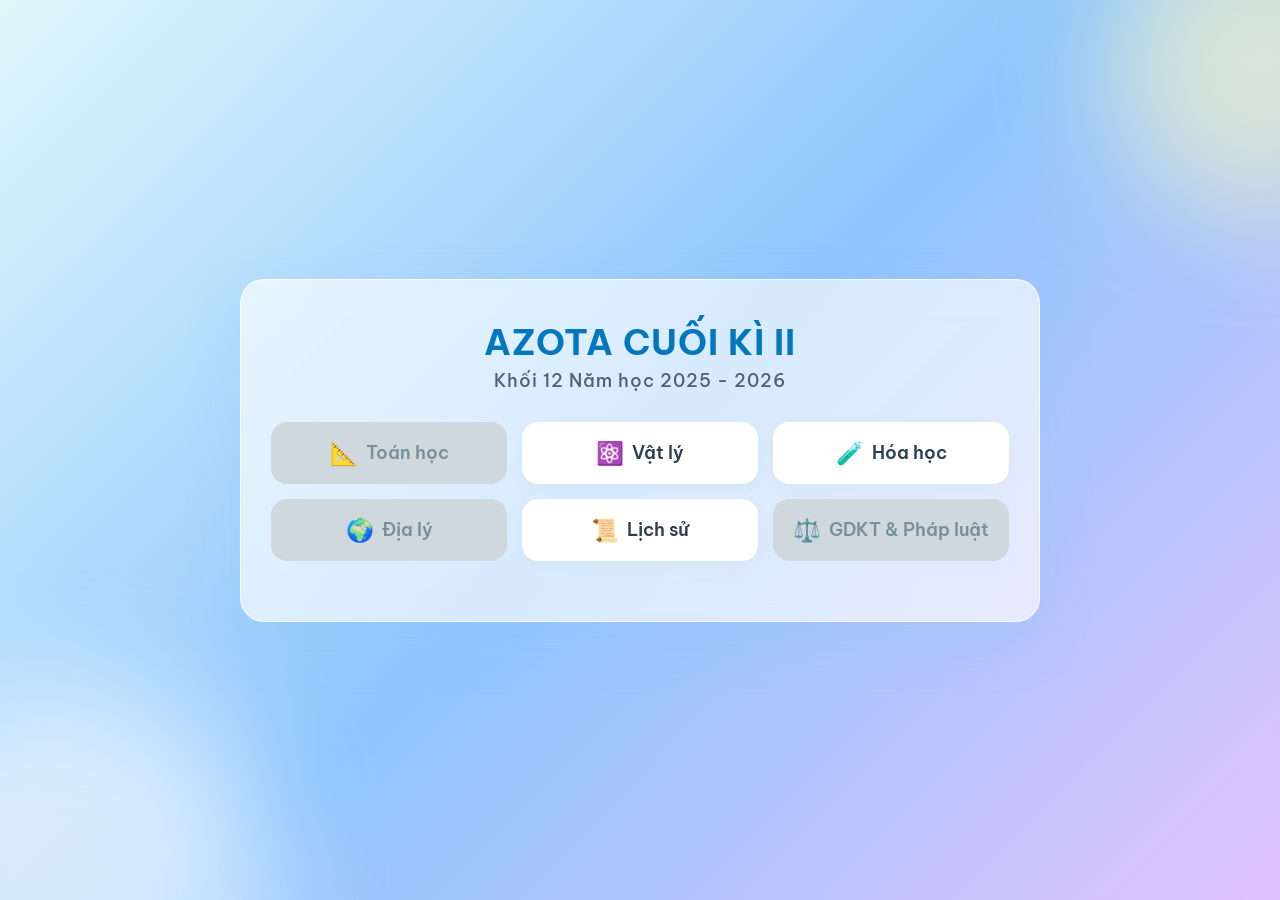
==== index.html @ 8938161a "first commit" ====
<!doctype html>
<html lang="en">
  <head>
    <meta charset="UTF-8" />
    <meta name="viewport" content="width=device-width, initial-scale=1.0" />
    <title>azota cuối kì II</title>
    <link
      href="https://fonts.googleapis.com/css2?family=Be+Vietnam+Pro:wght@400;500;600;700&display=swap"
      rel="stylesheet"
    />
    <link rel="stylesheet" href="style.css" />
  </head>
  <body>
    <div class="bg-shapes">
      <div class="shape sun"></div>
      <div class="shape cloud"></div>
    </div>

    <div class="container" id="app-container">
      <div id="view-home" class="fade-in-up">
        <div class="header-title">
          <h1>AZOTA CUỐI KÌ II <span>Khối 12 Năm học 2025 - 2026</span></h1>
        </div>
        <div class="grid-menu" id="main-menu"></div>
      </div>

      <div id="view-subject" class="hidden">
        <h2 id="subject-title">Môn Học</h2>
        <div class="grid-menu" id="sub-menu"></div>
        <button class="btn btn-back" onclick="goHome()">
          ⬅ Quay lại trang chủ
        </button>
      </div>
    </div>
    <script src="main.js"></script>
  </body>
</html>
---- style.css ----
:root {
            /* Bảng màu Thanh xuân mùa hè (Summer Youth Palette) */
            --bg-color-1: #e0c3fc; /* Tím nhạt hoàng hôn */
            --bg-color-2: #8ec5fc; /* Xanh da trời trong trẻo */
            --bg-color-3: #e0f7fa; /* Xanh ngọc nhẹ */
            
            --glass-bg: rgba(255, 255, 255, 0.65);
            --glass-border: rgba(255, 255, 255, 0.8);
            --glass-shadow: rgba(142, 197, 252, 0.3);
            
            --text-main: #2c3e50; /* Xanh xám đậm để dễ đọc */
            --text-accent: #0277bd; /* Điểm nhấn xanh biển */
            
            --btn-bg: #ffffff;
            --btn-hover: #f0f8ff;
            --btn-back: #ff8a65; /* Cam san hô mùa hè */
            --btn-disabled: #cfd8dc;
        }

        * { 
            box-sizing: border-box; 
            margin: 0; 
            padding: 0; 
            font-family: 'Be Vietnam Pro', sans-serif; 
        }

        body {
            /* Gradient nền dịu mát */
            background: linear-gradient(135deg, var(--bg-color-3) 0%, var(--bg-color-2) 50%, var(--bg-color-1) 100%);
            min-height: 100vh;
            display: flex;
            justify-content: center;
            align-items: center;
            color: var(--text-main);
            overflow: hidden;
            position: relative;
        }

        /* --- Hiệu ứng Background động (Mây/Nắng mờ) --- */
        .bg-shapes {
            position: absolute;
            top: 0; left: 0; width: 100%; height: 100%;
            overflow: hidden;
            z-index: 0;
        }
        .shape {
            position: absolute;
            filter: blur(60px);
            opacity: 0.6;
            animation: float 15s infinite ease-in-out alternate;
        }
        .shape.sun {
            background: #fffbc0;
            width: 300px; height: 300px;
            border-radius: 50%;
            top: -10%; right: -10%;
        }
        .shape.cloud {
            background: #ffffff;
            width: 400px; height: 400px;
            border-radius: 50%;
            bottom: -20%; left: -10%;
            animation-delay: -5s;
        }

        @keyframes float {
            0% { transform: translate(0, 0) scale(1); }
            100% { transform: translate(30px, 50px) scale(1.1); }
        }
        /* ------------------------------------------- */

        /* Bố cục Container Box (Glassmorphism) */
        .container {
            background: var(--glass-bg);
            backdrop-filter: blur(16px);
            -webkit-backdrop-filter: blur(16px);
            border: 1px solid var(--glass-border);
            border-radius: 24px;
            padding: 40px 30px;
            width: 90%;
            max-width: 800px; /* Mở rộng tối đa cho PC */
            text-align: center;
            box-shadow: 0 20px 50px var(--glass-shadow);
            z-index: 10;
            max-height: 90vh;
            overflow-y: auto;
            position: relative;
        }
        
        .container::-webkit-scrollbar { width: 6px; }
        .container::-webkit-scrollbar-thumb { background: rgba(0,0,0,0.1); border-radius: 10px; }

        .header-title {
            margin-bottom: 30px;
        }

        h1 { 
            font-size: 2.2rem; 
            font-weight: 700;
            color: var(--text-accent);
            letter-spacing: 1px;
        }
        
        h1 span {
            display: block;
            font-size: 1.1rem; 
            font-weight: 500;
            color: var(--text-main);
            margin-top: 5px;
            opacity: 0.8;
        }

        h2 { 
            font-size: 1.6rem; 
            margin-bottom: 25px; 
            color: var(--text-accent);
            font-weight: 600;
        }

        /* Hệ thống Grid tối ưu PC & Mobile */
        .grid-menu { 
            display: grid; 
            /* Tự động chia cột: nhỏ nhất 200px, lớn thì lấp đầy */
            grid-template-columns: repeat(auto-fit, minmax(220px, 1fr)); 
            gap: 15px; 
            margin-bottom: 20px;
        }

        /* Styling Nút bấm */
        .btn {
            display: flex;
            align-items: center;
            justify-content: center;
            text-decoration: none;
            padding: 16px 20px;
            border-radius: 16px;
            font-weight: 600;
            font-size: 1.1rem;
            cursor: pointer;
            border: 1px solid rgba(255,255,255,0.8);
            width: 100%;
            transition: all 0.3s cubic-bezier(0.25, 0.8, 0.25, 1);
            background-color: var(--btn-bg);
            color: var(--text-main);
            box-shadow: 0 4px 15px rgba(0,0,0,0.03);
        }

        .btn:hover { 
            transform: translateY(-5px); 
            box-shadow: 0 10px 25px rgba(2, 119, 189, 0.15);
            background-color: var(--btn-hover);
            color: var(--text-accent);
        }

        .btn:active { 
            transform: translateY(0); 
        }

        .btn-back { 
            background-color: transparent; 
            border: 1px solid var(--text-main);
            color: var(--text-main); 
            margin-top: 30px; 
            max-width: 250px;
            margin-left: auto;
            margin-right: auto;
            border-radius: 30px;
        }
        
        .btn-back:hover {
            background-color: var(--text-main);
            color: #ffffff;
            box-shadow: 0 10px 20px rgba(44, 62, 80, 0.2);
        }

        .btn-disabled {
            background-color: var(--btn-disabled) !important;
            color: #78909c !important;
            cursor: not-allowed;
            pointer-events: none;
            border: none;
            box-shadow: none;
        }

        /* Tiện ích */
        .hidden { display: none !important; }

        .fade-in-up { animation: fadeInUp 0.5s cubic-bezier(0.2, 0.8, 0.2, 1) forwards; }

        @keyframes fadeInUp {
            from { opacity: 0; transform: translateY(30px) scale(0.95); }
            to { opacity: 1; transform: translateY(0) scale(1); }
        }

        .summer-icon {
            font-size: 1.4rem;
            margin-right: 8px;
        }
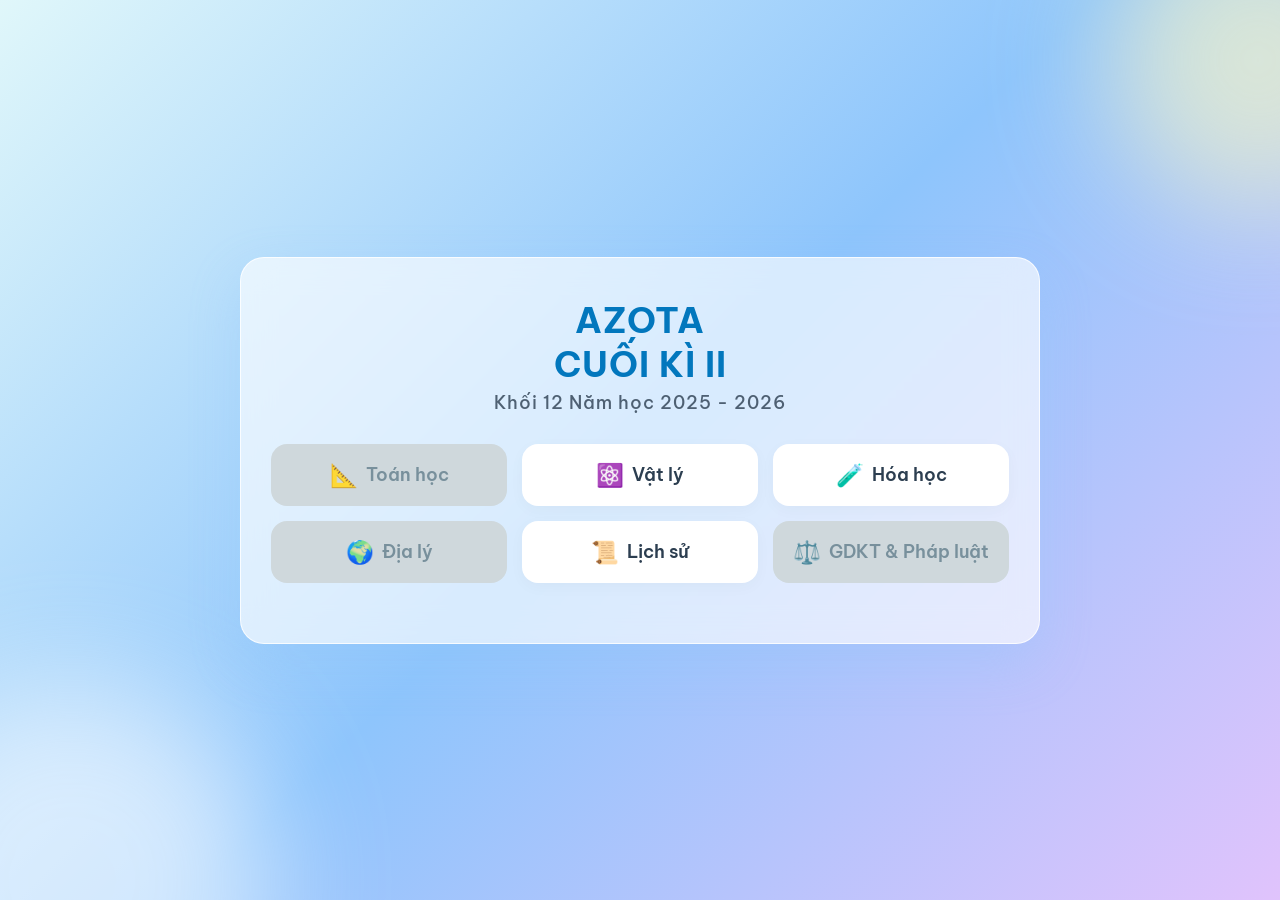
==== commit b7678c58: "br1" ====
--- a/index.html
+++ b/index.html
@@ -19,7 +19,7 @@
     <div class="container" id="app-container">
       <div id="view-home" class="fade-in-up">
         <div class="header-title">
-          <h1>AZOTA CUỐI KÌ II <span>Khối 12 Năm học 2025 - 2026</span></h1>
+          <h1>AZOTA <br> CUỐI KÌ II <span>Khối 12 Năm học 2025 - 2026</span></h1>
         </div>
         <div class="grid-menu" id="main-menu"></div>
       </div>
